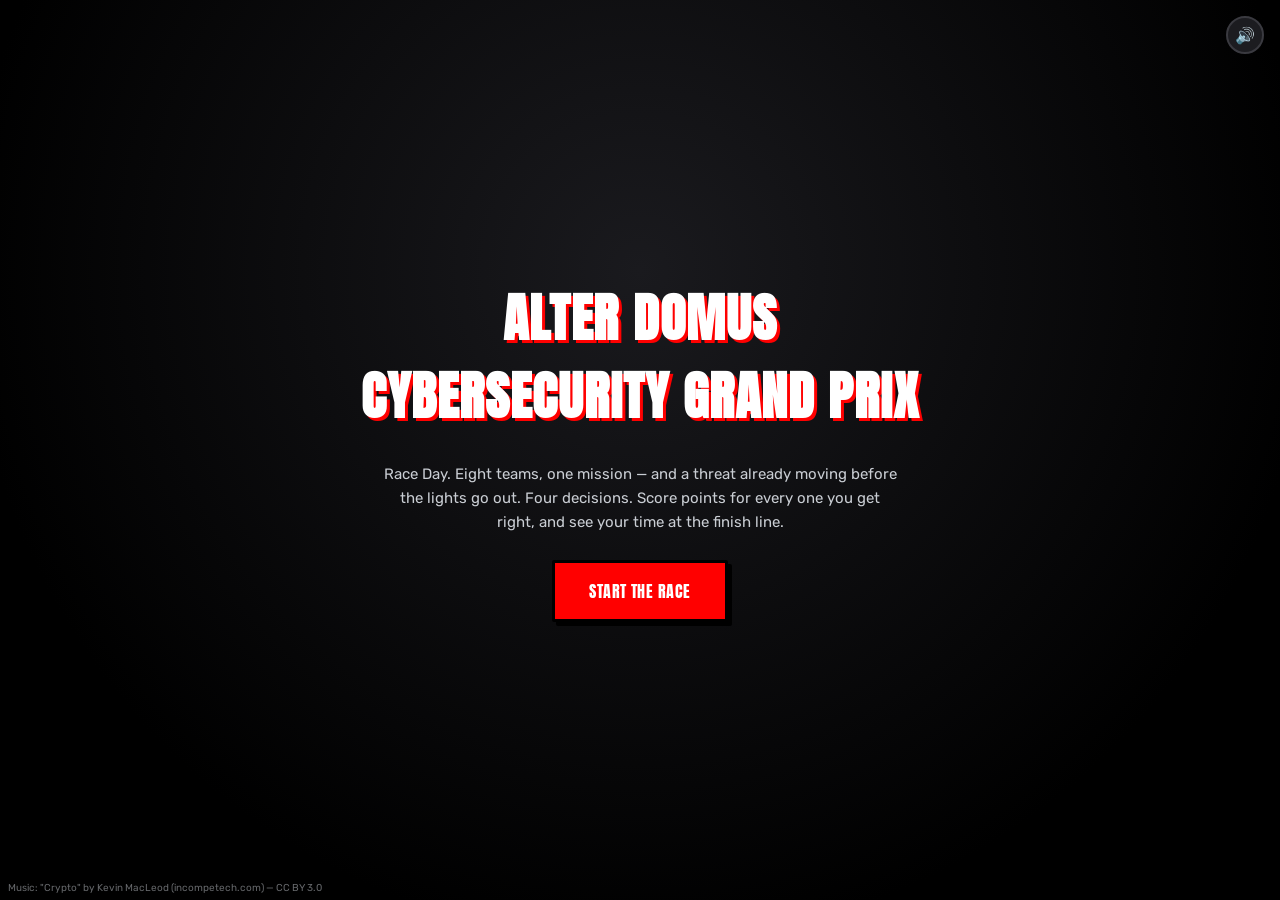
==== index.html @ b33710cd "first" ====
<!DOCTYPE html>
<html lang="en">
<head>
<meta charset="UTF-8">
<meta name="viewport" content="width=device-width, initial-scale=1.0">
<title>Alter Domus Cybersecurity Grand Prix</title>
<style>
@import url('https://fonts.googleapis.com/css2?family=Anton&family=Rubik:wght@400;500;700;900&display=swap');

:root{
  --ink:#0d0d0f;
  --red:#ff0000;
  --cyan:#00e5ff;
  --amber:#ffc400;
  --paper:#f2efe9;
}
*{box-sizing:border-box;}
html,body{
  margin:0; padding:0; height:100%;
  background:var(--ink);
  font-family:'Rubik',sans-serif;
  overflow:hidden;
  color:var(--paper);
}
#app{
  position:relative;
  width:100vw; height:100vh;
  display:flex; align-items:center; justify-content:center;
  background:#000;
}

/* ---- progress track ---- */
#track{
  position:fixed; top:0; left:0; right:0; height:10px;
  background:repeating-linear-gradient(90deg,#1a1a1a 0 18px,#2b2b2b 18px 36px);
  z-index:50; border-bottom:2px solid #000;
}
#track-fill{
  height:100%;
  background:linear-gradient(90deg,var(--red),#ff5a3c);
  width:0%;
  transition:width .45s cubic-bezier(.65,0,.35,1);
  box-shadow:0 0 12px rgba(255,0,0,.7);
}
#track-car{
  position:absolute; top:-8px; transform:translateX(-50%);
  width:26px; height:26px; transition:left .45s cubic-bezier(.65,0,.35,1);
  filter:drop-shadow(0 1px 3px rgba(0,0,0,.8));
}
#track-car svg{ width:100%; height:100%; display:block; }

/* ---- slide layer ---- */
.slide{
  position:absolute; inset:0;
  display:flex; align-items:center; justify-content:center;
  opacity:0; pointer-events:none;
  transition:opacity .35s ease;
}
.slide.active{ opacity:1; pointer-events:auto; }
.slide img{
  max-width:100%; max-height:100%;
  width:auto; height:auto;
  object-fit:contain;
  box-shadow:0 0 60px rgba(0,0,0,.6);
}

/* ---- next button ---- */
#next-zone{
  position:absolute; inset:0; cursor:pointer; z-index:5;
}

/* ---- question overlay ---- */
.qwrap{
  position:absolute; inset:0;
  display:flex; align-items:flex-end; justify-content:center;
  z-index:10; pointer-events:none;
}
.qwrap img.bg{
  position:absolute; inset:0; width:100%; height:100%; object-fit:contain;
  pointer-events:none;
}
.qpanel{
  position:relative; z-index:2;
  pointer-events:auto;
  width:min(920px,94%);
  margin-bottom:0;
  background:linear-gradient(180deg,rgba(13,13,15,.2),rgba(13,13,15,.97) 30%);
  padding:26px 30px 30px;
  border-top:4px solid var(--red);
}
.q-eyebrow{
  font-family:'Anton',sans-serif; font-size:13px; letter-spacing:.08em;
  color:var(--amber); margin-bottom:8px;
}
.q-prompt{
  font-size:16px; line-height:1.5; color:#f2efe9; margin-bottom:14px;
  max-width:74ch;
}
.q-question{
  font-family:'Anton',sans-serif; font-size:22px; color:#fff;
  margin-bottom:14px; letter-spacing:.01em;
}
.q-options{
  display:grid; grid-template-columns:1fr 1fr; gap:10px;
}
@media (max-width:720px){ .q-options{ grid-template-columns:1fr; } }
.opt{
  text-align:left;
  background:#1c1c20; color:#f2efe9;
  border:2px solid #3a3a40;
  padding:12px 14px; font-size:14.5px; line-height:1.35;
  border-radius:3px; cursor:pointer;
  transition:border-color .15s, transform .1s, background .15s;
  font-family:'Rubik',sans-serif;
}
.opt:hover{ border-color:var(--cyan); background:#232328; transform:translateY(-1px); }
.opt.correct{ border-color:var(--amber); background:#3a2f0f; }
.opt.wrong{ border-color:var(--red); background:#3a1010; }
.opt:disabled{ cursor:default; }

/* ---- feedback overlay (win/lose) ---- */
.feedback{
  position:absolute; inset:0; z-index:15;
  display:flex; align-items:flex-end; justify-content:center;
  opacity:0; pointer-events:none; transition:opacity .3s ease;
}
.feedback.show{ opacity:1; pointer-events:auto; }
.feedback img.bg{ position:absolute; inset:0; width:100%; height:100%; object-fit:contain; }
.fpanel{
  position:relative; z-index:2; width:min(820px,94%);
  background:linear-gradient(180deg,rgba(13,13,15,.15),rgba(13,13,15,.97) 25%);
  padding:26px 30px 30px; border-top:4px solid var(--amber);
}
.fpanel.lose{ border-top-color:var(--red); }
.fpanel.neutral{ border-top-color:var(--cyan); }
.f-title{
  font-family:'Anton',sans-serif; font-size:24px; letter-spacing:.02em;
  margin-bottom:10px;
}
.f-title.win{ color:var(--amber); }
.f-title.lose{ color:var(--red); }
.f-title.neutral{ color:var(--cyan); }
.f-text{ font-size:15px; line-height:1.55; color:#f2efe9; margin-bottom:10px; }
.f-lesson{
  font-size:13.5px; line-height:1.5; color:#c9cdd3; font-style:italic;
  border-left:3px solid var(--cyan); padding-left:12px; margin-bottom:18px;
}
.f-scoreboard{
  display:flex; gap:18px; flex-wrap:wrap;
  margin:6px 0 20px;
}
.f-stat{
  display:flex; flex-direction:column; gap:2px;
  background:#1c1c20; border:2px solid #3a3a40;
  padding:10px 18px; border-radius:3px;
}
.f-stat-label{
  font-family:'Anton',sans-serif; font-size:11px; letter-spacing:.08em;
  color:var(--amber);
}
.f-stat-value{
  font-family:'Anton',sans-serif; font-size:22px; color:#fff;
}
.f-buttons{ display:flex; gap:12px; flex-wrap:wrap; }
.btn{
  font-family:'Anton',sans-serif; font-size:14px; letter-spacing:.03em;
  padding:12px 22px; border:3px solid #000; border-radius:2px;
  cursor:pointer; box-shadow:4px 4px 0 #000;
}
.btn.primary{ background:var(--red); color:#fff; }
.btn.ghost{ background:var(--amber); color:#1a1400; }

/* ---- start screen ---- */
#start{
  position:absolute; inset:0; z-index:60;
  display:flex; flex-direction:column; align-items:center; justify-content:center;
  text-align:center; background:radial-gradient(circle at 50% 30%,#1a1a1e,#000 75%);
  padding:24px;
}
#start h1{
  font-family:'Anton',sans-serif; font-size:clamp(28px,5vw,52px);
  color:#fff; letter-spacing:.02em; margin:0 0 12px;
  text-shadow:3px 3px 0 var(--red);
}
#start p{ max-width:52ch; color:#c9cdd3; font-size:15px; line-height:1.6; margin-bottom:26px;}
#start .btn{ font-size:16px; padding:16px 34px; }

.hidden{ display:none !important; }

#mute-btn{
  position:fixed; top:16px; right:16px; z-index:70;
  width:38px; height:38px; border-radius:50%;
  background:#1c1c20; border:2px solid #3a3a40; color:#f2efe9;
  font-size:16px; cursor:pointer; display:flex; align-items:center; justify-content:center;
}
#mute-btn:hover{ border-color:var(--cyan); }

#music-credit{
  position:fixed; bottom:6px; left:8px; z-index:70;
  font-size:10px; color:#c9cdd3; opacity:0.5;
  font-family:'Rubik',sans-serif; pointer-events:none;
}
</style>
</head>
<body>

<div id="track"><div id="track-fill"></div><div id="track-car"><svg viewBox="0 0 64 32" xmlns="http://www.w3.org/2000/svg">
  <ellipse cx="32" cy="27" rx="26" ry="3" fill="#000" opacity="0.35"/>
  <path d="M6 20 L10 11 Q14 6 22 6 L40 6 Q47 6 51 11 L58 20 Z" fill="#ff0000" stroke="#0d0d0f" stroke-width="1.5"/>
  <path d="M18 11 L24 8 L38 8 L44 11 Z" fill="#00e5ff" opacity="0.85"/>
  <rect x="4" y="18" width="56" height="5" rx="2.5" fill="#0d0d0f"/>
  <circle cx="16" cy="24" r="6" fill="#0d0d0f"/>
  <circle cx="16" cy="24" r="2.5" fill="#c9cdd3"/>
  <circle cx="48" cy="24" r="6" fill="#0d0d0f"/>
  <circle cx="48" cy="24" r="2.5" fill="#c9cdd3"/>
</svg></div></div>

<button id="mute-btn" title="Toggle music">🔊</button>

<audio id="bgm" loop preload="auto">
  <source src="https://incompetech.com/music/royalty-free/mp3-royaltyfree/Crypto.mp3" type="audio/mpeg">
</audio>

<div id="app">
  <div id="start">
    <h1>ALTER DOMUS<br>CYBERSECURITY GRAND PRIX</h1>
    <p>Race Day. Eight teams, one mission — and a threat already moving before the lights go out. Four decisions. Score points for every one you get right, and see your time at the finish line.</p>
    <button class="btn primary" id="start-btn">START THE RACE</button>
  </div>

  <div id="slides"></div>

  <div id="next-zone" class="hidden"></div>
</div>

<div id="music-credit">Music: "Crypto" by Kevin MacLeod (incompetech.com) — CC BY 3.0</div>

<script>
const TIMELINE = [{"type": "slide", "img": "[data-uri]"}, {"type": "slide", "img": "[data-uri]"}, {"type": "slide", "img": "[data-uri]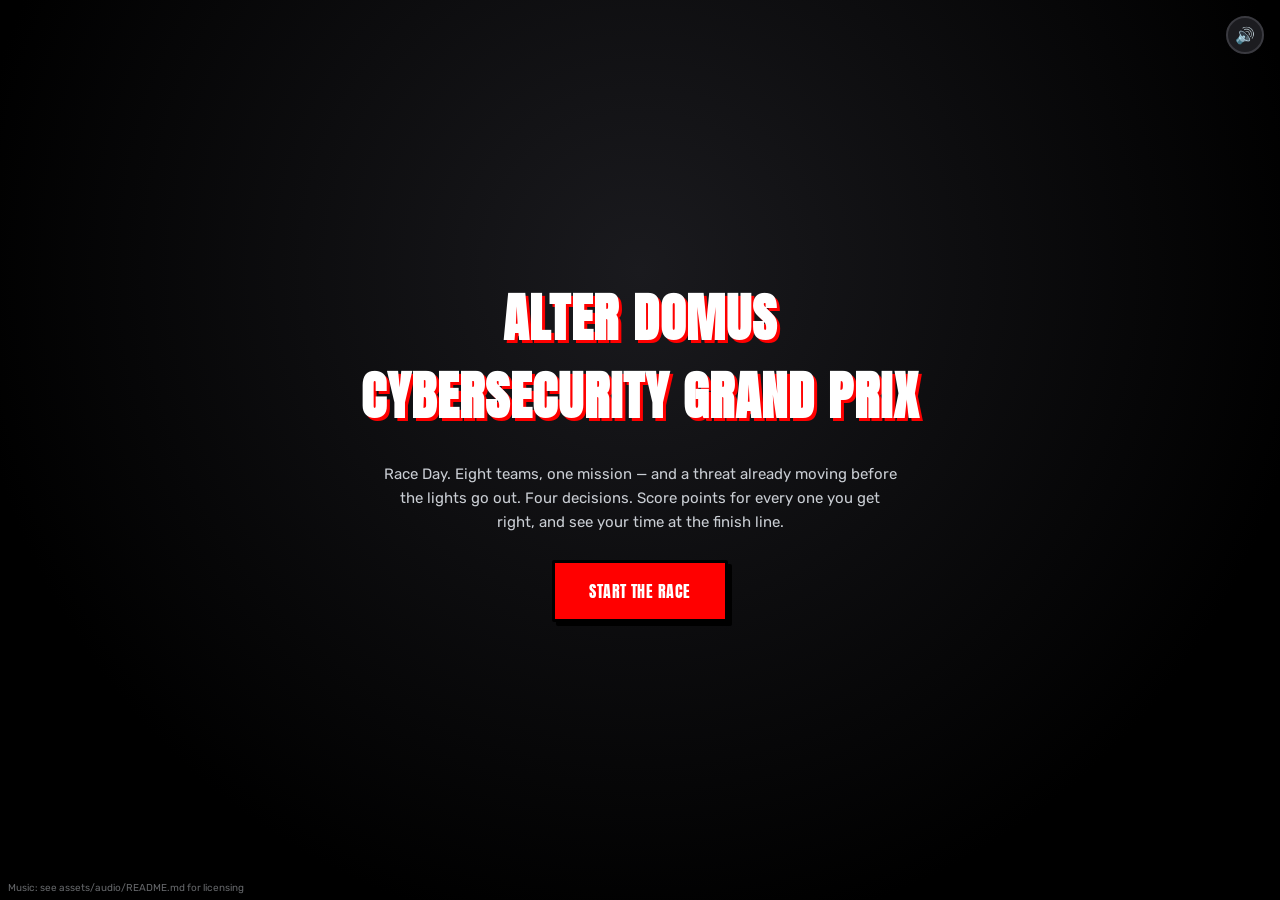
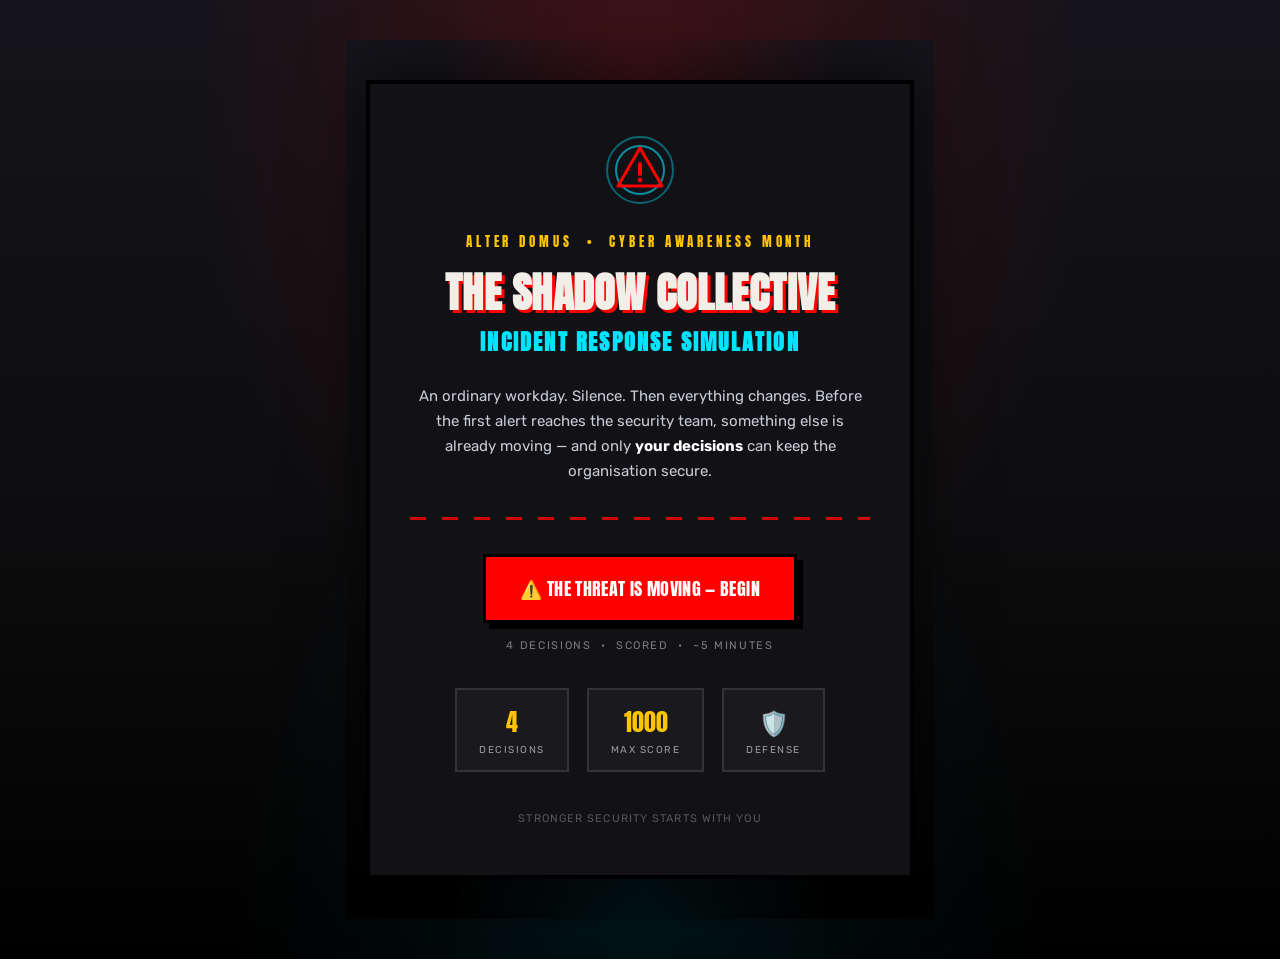
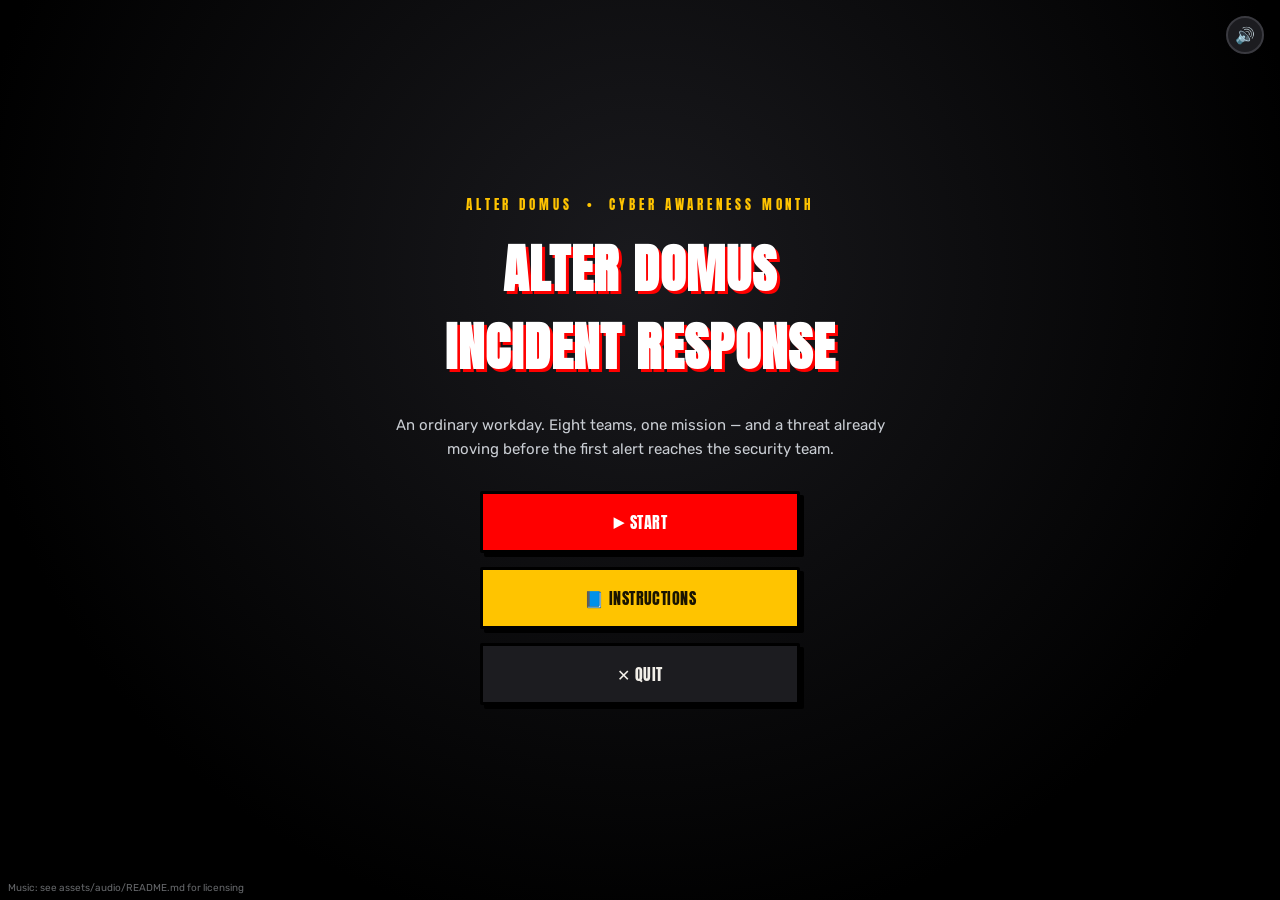
